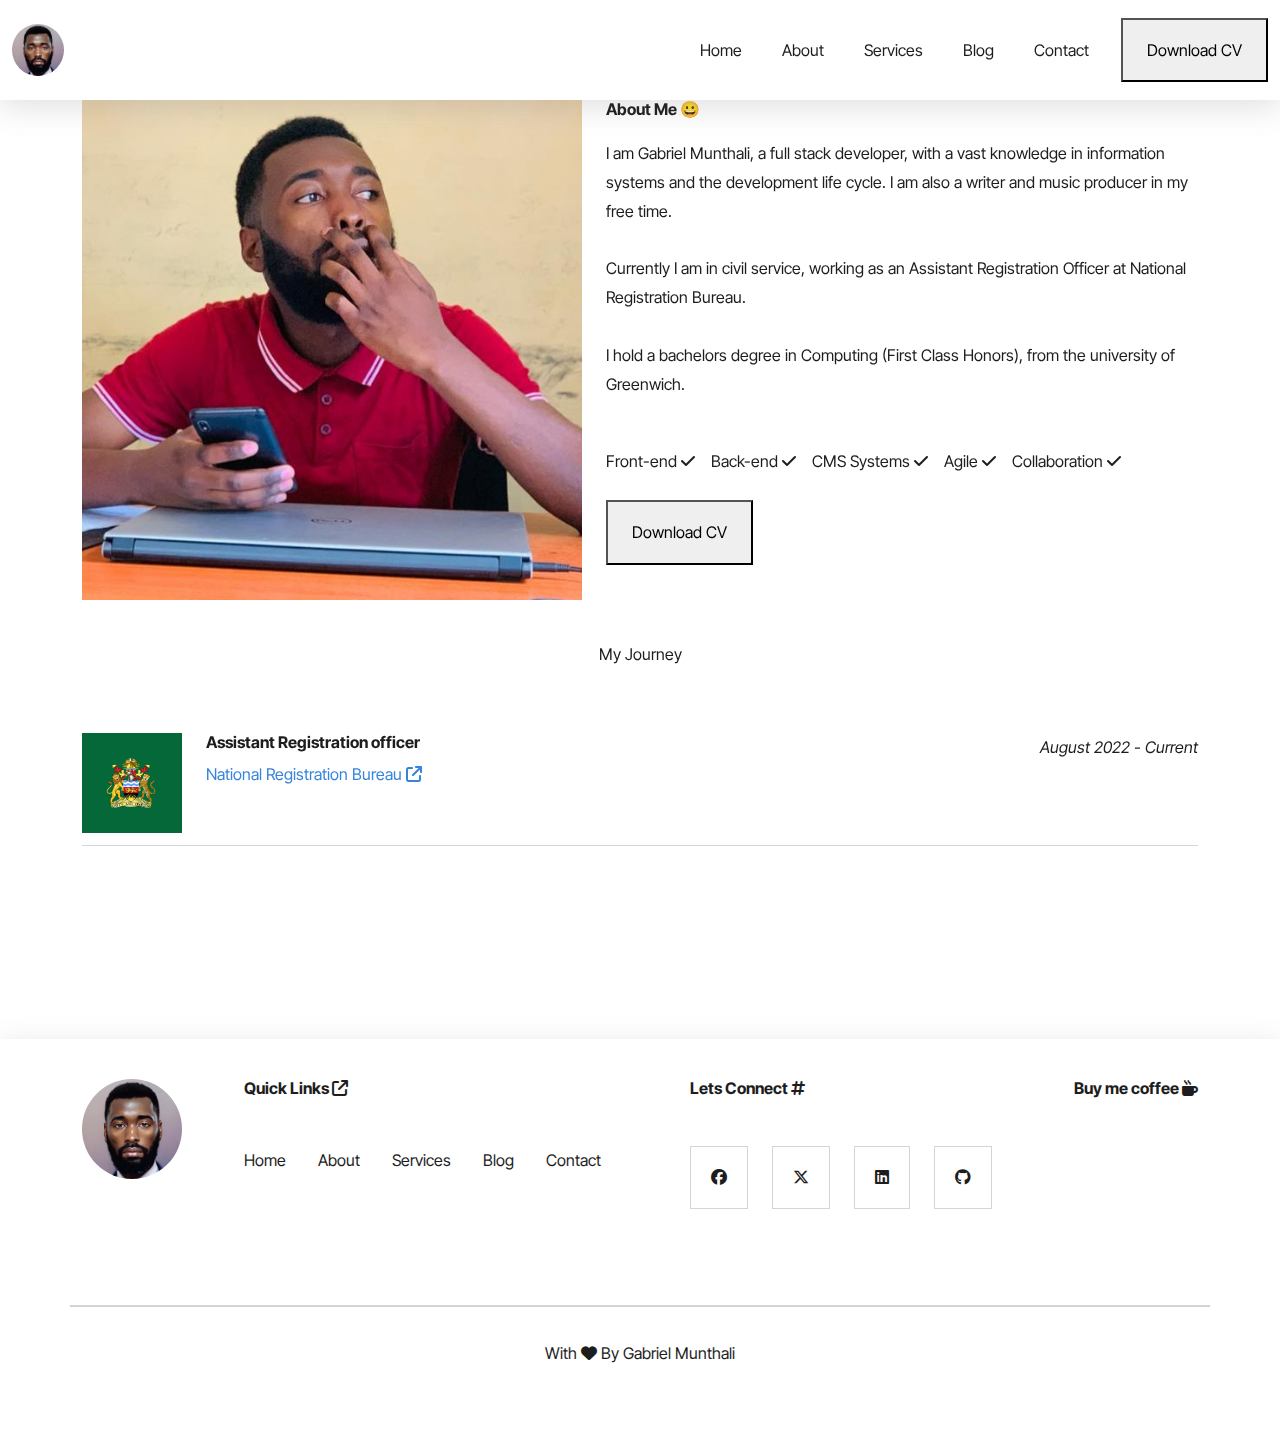
==== about.html @ d893cf23 "Init" ====
<!DOCTYPE html>
<html lang="en">

<head>
    <meta charset="UTF-8">
    <meta name="viewport" content="width=device-width, initial-scale=1.0">
    <title>About Me | Gabriel Munthali</title>


    
    <link rel="stylesheet" href="Assets/Css/owl.carousel.min.css">
    <link rel="stylesheet" href="Assets/Css/owl.theme.default.min.css">
    <link rel="stylesheet" href=" Assets/Bootstrap/css/bootstrap.min.css">
    <link rel="stylesheet" href=" Assets/Fontawesome/css/all.min.css">
    <link rel="stylesheet" href=" Assets/Css/style.css">
    <link href="https://unpkg.com/aos@2.3.1/dist/aos.css" rel="stylesheet">


    <script src="https://unpkg.com/aos@2.3.1/dist/aos.js" defer></script>
    <script src="Assets/Js/jquery.min.js" defer></script>
    <script src="Assets/Js/owl.carousel.min.js" defer></script>
    <script src="Assets/Bootstrap/js/bootstrap.bundle.min.js" defer></script>
    <script src="Assets/Js/script.js" defer></script>
    
</head>

<body>
    <div class="container-fluid">
        <div class="row">
            <nav class="navbar navbar-expand-lg sticky-top">
                <div class="container-fluid">
                    <a class="navbar-brand" href="#"><img class="img-fluid" src="Assets/Img/me.jpg" alt="" srcset=""></a>
                    <div class="d-lg-none d-flex align-items-center gap-3">
                        <button class="navbar-toggler" type="button" data-bs-toggle="offcanvas"
                            data-bs-target="#offcanvasExample" aria-controls="offcanvasExample">
                            <span class="fa-solid fa-ellipsis-vertical"></span>
                        </button>
                    </div>
                    <div class="collapse navbar-collapse" id="navbarSupportedContent">
                        <ul class="navbar-nav ms-auto mb-2 mb-lg-0">
                            <li class="nav-item">
                                <a class="nav-link" href="#">Home</a>
                            </li>
                            <li class="nav-item">
                                <a class="nav-link" href="#">About</a>
                            </li>
                            <li class="nav-item">
                                <a class="nav-link" href="#">Services</a>
                            </li>
                            <li class="nav-item">
                                <a class="nav-link" href="#">Blog</a>
                            </li>
                            <li class="nav-item">
                                <a class="nav-link" href="#">Contact</a>
                            </li>
                        </ul>
                        <a href=""><button class="ghost-btn px-4 py-3">Download CV</button></a>
                    </div>
                </div>
            </nav>
            <div class="offcanvas canvas-custom offcanvas-end" tabindex="-1" id="offcanvasExample"
                aria-labelledby="offcanvasExampleLabel">
                <div class="offcanvas-header">
                    <button type="button" class="btn-close btn-close-white" data-bs-dismiss="offcanvas"
                        aria-label="Close"></button>
                </div>
                <div class="offcanvas-body">
                    <ul class="canvas-list mb-5">
                        <li><a href="">Home</a></li>
                        <li><a href="">Plants</a></li>
                        <li><a href="">Vases</a></li>
                        <li><a href="">Tools</a></li>
                        <li><a href="">About</a></li>
                        <li><a href="">Contact</a></li>
                    </ul>
                    <ul class="canvas-socials">
                        <li><a href=""><span class="fa-brands fa-light fa-facebook"></span></a></li>
                        <li><a href=""><span class="fa-brands fa-light fa-x"></span></a></li>
                        <li><a href=""><span class="fa-brands fa-light fa-instagram"></span></a></li>
                        <li><a href=""><span class="fa-brands fa-light fa-whatsapp"></span></a></li>
                        <li><a href=""><span class="fa-brands fa-light fa-tiktok"></span></a></li>
                    </ul>
                </div>
            </div>
            <div class="modal fade" id="searchModal" tabindex="-1" aria-labelledby="searchModalLabel"
                aria-hidden="true">
                <div class="modal-dialog">
                    <div class="modal-content modal-pop">
                        <div class="modal-header">
                            <h5 class="modal-title" id="searchModalLabel">Enter Keywords</h5>
                            <button type="button" class="btn-close" data-bs-dismiss="modal" aria-label="Close"></button>
                        </div>
                        <div class="modal-body">
                            <form class="d-flex" role="search">
                                <input class="nav-search form-control me-2" type="search" placeholder="Search ..."
                                    aria-label="Search">
                                <span class="search-icon mr-2">
                                    <i class="fa fa-light fa-search"></i>
                                </span>
                            </form>
                        </div>
                    </div>
                </div>
            </div>
        </div>
    </div>
    <div class="container">
        <div class="row">
            <div class="col-md-12" data-aos="fade-up">
                <div class="about-header d-flex gap-4 flex-column flex-md-row">
                    <img class="img-fluid" src="Assets/Img/me1.jpg" alt="" srcset="">
                    <div class="">
                        <h4 class="">About Me &#128512;</h4>
                        <p>
                            I am Gabriel Munthali, a full stack developer, with a vast knowledge in information systems and the development life cycle.
                            I am also a writer and music producer in my free time. <br>
                            <br>
                            Currently I am in civil service, working as 
                            an Assistant Registration Officer at National Registration Bureau.
                            <br>
                            <br>
                            I hold a bachelors degree in Computing (First Class Honors), from the university of
                            Greenwich. <br>
                            <br>
                        </p>
                        <div class="service-qualities d-flex gap-3 mb-4">
                            <span>Front-end <i class="fa fa-solid fa-check"></i></span>
                            <span>Back-end <i class="fa fa-solid fa-check"></i></span>
                            <span>CMS Systems <i class="fa fa-solid fa-check"></i></span>
                            <span>Agile <i class="fa fa-solid fa-check"></i></span>
                            <span>Collaboration <i class="fa fa-solid fa-check"></i></span>
                        </div>
                        <button class="cta-btn px-4 py-3">Download CV</button>
                    </div>
                </div>
            </div>
            <div class="section-header text-center mb-5" data-aos="fade-up">
                <span class="">My Journey</span>
                <h6 class="mt-3"></h6>
            </div>
            <div class="col-md-12" data-aos="fade-up">
                <div class="about-stage d-flex gap-4">
                    <img src="Assets/Img/mwgvt.png" alt="">
                    <div class="stage-caption d-flex justify-content-between flex-grow-1">
                        <div>
                            <h4>Assistant Registration officer</h4>
                            <a href="">
                                <p>National Registration Bureau <i class="fa fa-solid fa-arrow-up-right-from-square"></i></p>
                            </a>
                        </div>
                        <span>August 2022 - Current</span>
                    </div>
                </div>
                <div class="about-stage d-flex gap-4" data-aos="fade-up">
                    <img src="Assets/Img/greenwhich_og_2.png" alt="">
                    <div class="stage-caption d-flex justify-content-between flex-grow-1">
                        <div>
                            <h4>BSc (Hons) Computing - First Class</h4>
                            <a href=""><p>University of Greenwich <i class="fa fa-solid fa-arrow-up-right-from-square"></i></p></a>
                        </div>
                        <span>July 2022</span>
                    </div>
                </div>
            </div>
        </div>
    </div>
    <footer class="foot">
        <div class="container">
            <div class="row ">
                <div class="col-md-12 d-flex justify-content-between flex-column flex-md-row gap-4 mb-5">
                    <div class="my-brand mb-5">
                        <img class="img-fluid" src="Assets/Img/me.jpg" alt="">
                    </div>
                    <div class="quick-links mb-5">
                        <h4 class="mb-5">Quick Links <span class="fa fa-solid fa-arrow-up-right-from-square"></span>
                        </h4>
                        <ul class="">
                            <li><a href="">Home</a></li>
                            <li><a href="">About</a></li>
                            <li><a href="">Services</a></li>
                            <li><a href="">Blog</a></li>
                            <li><a href="">Contact</a></li>
                        </ul>
                    </div>

                    <div class="connect mb-5">
                        <h4 class="mb-5">Lets Connect <span class="fa fa-solid fa-hashtag"></span></h4>
                        <ul>
                            <li><a href=""><span class="fa fa-brands fa-facebook"></span></a></li>
                            <li><a href=""><span class="fa fa-brands fa-x-twitter"></span></a></li>
                            <li><a href=""><span class="fa fa-brands fa-linkedin"></span></a></li>
                            <li><a href=""><span class="fa fa-brands fa-github"></span></a></li>
                        </ul>
                    </div>
                    <div class="coffee mb-5">
                        <h4>Buy me coffee <span class="fa fa-solid fa-mug-hot"></span></h4>
                    </div>
                </div>
            </div>
            <div class="row">
                <div class="col-md-12 copyright">
                    <p>With <span class="fa fa-solid fa-heart"></span> By Gabriel Munthali </p>
                </div>
            </div>
        </div>
    </footer>


        
    <script src="https://unpkg.com/aos@2.3.1/dist/aos.js"></script>
    <script>
        AOS.init();
    </script>
</body>

</html>
---- Assets/Css/style.css ----
@import url('https://fonts.googleapis.com/css2?family=Inter+Tight:ital,wght@0,100..900;1,100..900&display=swap');

/* root.css */
:root {
    /* Colors */
    --color-primary: #031930;
    --color-secondary: #223A59;
    --color-tertially: #3684DB;
    --color-danger: #A80035;
    --color-warning: #FFC107;
    --color-success: #24EE00;
    --color-off-white: #FAF9F6;
    --color-off-black: #1D1D1D;
    --grey-color: #D2D5D5;
    /* Typography */
    --font-size-base: 16px;
    --font-size-small: 0.875rem;
    --font-size-large: 1.25rem;
    --font-size-xl: 2rem;
    --font-weight-normal: 400;
    --font-weight-bold: 700;

    /* Spacing */
    --space-xs: 4px;
    --space-sm: 8px;
    --space-md: 16px;
    --space-lg: 24px;
    --space-xl: 32px;
    --space-xxl: 40px;

    /* Border Radius */
    --border-radius-sm: 4px;
    --border-radius-md: 8px;
    --border-radius-lg: 12px;

    /* Box Shadow  */
    --box-shadow: #64646F33 0px 7px 29px 0px;

}

body {
    font-family: "Inter Tight", serif;
    font-size: var(--font-size-base);
    font-weight: var(--font-weight-normal);
    line-height: 1.8;
    color: var(--color-off-black);
}

h1,
h2,
h3,
h4,
h5,
h6 {
    font-weight: var(--font-weight-bold);
}

/* links.css */
a {
    color: var(--color-primary);
    text-decoration: none;
    font-weight: var(--font-weight-normal);
    transition: color 0.3s;
}

a:hover {
    color: var(--color-tertially);
}

a:active {
    color: var(--color-tertially);
}


/* buttons.css */
.button {
    text-transform: capitalize;
    padding: var(--space-md) var(--space-xl);
    font-size: var(--font-size-base);
    border-radius: var(--border-radius-md);
    cursor: pointer;
    transition: background-color 0.3s;
    border: none;
    color: var(--color-off-white);
}

.button-primary {
    background-color: var(--color-primary);
}

.button-secondary {
    background-color: var(--color-secondary);
}

.button-text {
    background-color: transparent;
    color: var(--color-secondary) !important;
    border: solid 2px var(--color-secondary);
}

.button:hover {
    opacity: 0.9;
}

/* inputs.css */
.input {
    padding: var(--space-sm) var(--space-md);
    font-size: var(--font-size-base);
    border-radius: var(--border-radius-sm);
    border: 2px solid var(--color-secondary);
    width: 100%;
}

.input:focus {
    border-color: var(--color-primary);
    outline: none;
}

.section-header {
    margin-bottom: var(--space-xl);
}

.section-header h6 {
    margin-bottom: var(--space-md);
}

.navbar {
    min-height: 100px;
    box-shadow: var(--box-shadow);
}

.navbar-brand img {
    width: 52px;
    height: 52px;
    border-radius: 100%;
}

.nav-link {
    color: var(--color-off-black);
    margin-right: var(--space-lg);
}

.nav-link:hover,
.nav-link:focus {
    color: var(--color-tertially);
    text-decoration: underline;
    text-underline-offset: var(--space-xs);
    transition-duration: 0.3ms;
}

.nav-item .active {
    color: var(--color-primary);
    text-decoration: underline;
    text-underline-offset: var(--space-xs);
}

.navbar-toggler {
    border: none;
    font-size: var(--font-size-large);
}

@media (max-width: 768px) {
    .home-nav {
        color: var(--off-white);
        border-bottom: solid 1px var(--grey-color);
    }

    .navbar-toggler {
        color: var(--color-off-black);
    }

    .home-toggler {
        color: var(--color-off-white);
    }
}

.btn-close {
    color: var(--color-off-black) !important;
}

.offimg {
    height: 40px;
    width: 40px;
    object-fit: cover;
    border-radius: 50%;
    margin-bottom: 40px;
}

.canvas-list {
    list-style: none;
    margin: 0;
    padding: 0;
}

.canvas-list li {
    margin-bottom: 12px;
    font-size: var(--main-font);
}

.canvas-list .fa {
    margin-right: 8px;
}

.canvas-list li a {
    color: var(--off-black);
}

.canvas-list li a:hover,
.canvas-list li a:focus {
    color: var(--primary-color);
    transition-duration: 0.3ms;
    text-decoration: none;
}

.offcanvas-body h4 {
    font-size: var(--main-font);
    margin-bottom: 20px;
}

.canvas-socials {
    list-style: none;
    margin: 0;
    padding: 0;
}

.canvas-socials li {
    display: inline-block;
    margin-right: 12px;
}

.canvas-socials img {
    width: 40px;
    height: 40px;
}

.hero-section {
    position: relative;
}

.background {
    position: absolute;
    top: 0;
    left: 0;
    width: 100%;
    height: 100%;
    overflow: hidden;
    z-index: -1;
}

.video-background {
    width: 100%;
    height: 100%;
    object-fit: cover;
}

.img-background {
    width: 100%;
    height: 100%;
    object-fit: cover;
    display: none;
}

.overlay {
    position: absolute;
    top: 0;
    left: 0;
    width: 100%;
    height: 100%;
}

@media (max-width: 768px) {
    .hero-section {
        color: var(--off-white);
        padding: 0px 12px;
    }

    .img-background {
        display: block;
    }

    .overlay {
        background: rgba(24, 20, 20, 0.5);
    }
}

.hero-text {
    margin-bottom: var(--space-xl);
}

.hero-text span {
    font-size: var(--font-size-large);
}

.hero-text h4 {
    font-size: 52px;
    font-weight: 900;
    background: #031930;
    background: -webkit-linear-gradient(to right, #031930, #3684db);
    background: linear-gradient(to right, #031930, #3684db);
    -webkit-background-clip: text;
    background-clip: text;
    color: transparent;
    margin-top: var(--space-xl);
    margin-bottom: var(--space-xl);
}

.hero-text p {
    font-size: var(--font-size-large);
    margin-bottom: var(--space-xl);
}

.hero-text mark {
    border-radius: var(--border-radius-md);
    padding: var(--space-xs) var(--space-sm);
    font-weight: var(--font-weight-bold);
    background-color: var(--color-tertially);
    color: var(--color-off-white);
}

.hero-text a {
    margin-bottom: var(--space-xl);
}

.hero-social {
    margin-top: var(--space-xl);
    font-size: var(--font-size-xl);
}

.bi-github {
    color: #24292E;
}

.bi-linkedin {
    color: #0A63BC;
}

@media (max-width: 768px) {
    .hero-section {
        height: 640px;

    }

    .hero-text {
        color: var(--color-off-white);
        font-size: var(--font-size-base);
        padding-top: 50px;
    }

    .hero-text span {
        font-size: var(--font-size-base);
        margin-bottom: var(--space-xxl);
    }

    .hero-text h4 {
        font-size: var(--font-size-xl);
        color: var(--color-off-white);
        margin-bottom: var(--space-xxl);
    }

    .hero-text p {
        font-size: var(--font-size-base);
        margin-bottom: var(--space-xxl);
    }
    .hero-text a {
        margin-bottom: var(--space-xxl);
    }
    .hero-social {
        font-size: var(--font-size-large);
    }

    .bi-github {
        color: var(--color-off-white);
    }

    .bi-linkedin {
        color: var(--color-off-white);
    }
}

.hero-image img {
    width: 100%;
    height: auto;
    object-fit: cover;
}

.toolkit-slider {
    background-color: #0a63bc11;
}

.brand-slide {}

.brand-slide img {
    width: 50px !important;
    height: 50px !important;
    object-fit: cover;
    filter: brightness(80%);
}

.services-section .service {
    padding: 100px;
    color: var(--off-black);
    box-shadow: var(--box-shadow);
    border-radius: var(--border-radius-md);
}

.service h4 {
    text-transform: capitalize;
    font-weight: var(--main-font);
    font-size: var(--heading-font);
}

.service a {
    color: var(--color-tertially);
    font-weight: var(--main-weight) !important;
    font-size: var(--main-font);
}

.service h5 {
    display: none;
}

.portfolio-section {
    background-color: #0a63bc11;
}

.portfolio-tab {
    box-shadow: var(--box-shadow);
    background-color: var(--off-white);
    padding-bottom: 20px;
    margin-bottom: 20px;
    border-radius: var(--border-radius-md);
}

.portfolio-thumb {
    position: relative;
}

.portfolio-tab h4 {
    font-size: var(--heading-font);
    padding: 0 16px;
    margin-bottom: 20px;
}

.portfolio-tab p {
    padding: 0 16px;
}

.view-project a {
    font-size: var(--main-font);
    color: var(--off-white);
}

.view-project a:hover,
.view-project a:focus {
    color: var(--color-tertially);
    transition-duration: 0.3ms;
    text-decoration: none;
}

.portfolio-thumb img {
    filter: blur(1px);
    filter: brightness(70%);
    width: 100%;
    height: auto;
}

.portfolio-caption {
    position: absolute;
    top: 50%;
    left: 50%;
    transform: translate(-50%, -50%);
}

.blog-post {
    position: relative;
    margin-bottom: 48px;
}

.blog-post img {
    height: 400px;
    width: 100%;
    object-fit: cover;
    border-radius: var(--border-radius);
    filter: brightness(70%);
    margin-bottom: 20px;
}

.blog-meta {
    position: absolute;
    bottom: 0;
    padding: 24px;

}

.blog-post h4 a {
    color: var(--off-white);
    font-size: var(--heading-font);
    text-transform: capitalize;
    margin-bottom: 20px;
}

.blog-post h4 a:hover,
.blog-post h4 a:focus {
    color: var(--color-tertially);
    transition-duration: 0.3ms;
    text-decoration: none;
}

.more-meta {
    color: var(--off-white);
    font-size: var(--main-font);
    font-weight: var(--main-weight);
    margin-bottom: 28px;

}

.view-more a {
    font-size: var(--font-size-base);
    color: var(--color-tertially);
}

.view-more a:hover,
.view-more a:focus {
    color: var(--color-tertially);
    text-decoration: underline;
    text-underline-offset: var(--space-xs);
    transition-duration: 0.3ms;
    text-decoration: none;
}

.about-header {
    margin-bottom: 40px;
}

.about-header img {
    width: 500px;
    height: 500px;
    object-fit: cover
}

.about-stage {
    margin-bottom: 40px;
    padding-bottom: 12px;
    border-bottom: 1px solid var(--grey-color);
}

.about-stage img {
    width: 100px;
    height: 100px;
    object-fit: cover;
}

@media (max-width: 768px) {
    .about-stage img {
        width: 80px;
        height: 80px;
        object-fit: cover;
    }

    .stage-caption h4 {
        font-size: var(--main-font)
    }
}

.about-header h4 {
    font-size: var(--heading-font);
    margin-bottom: 20px;
}

.about-header h5 {
    font-size: var(--main-font);
}

.about-header p {
    margin-bottom: 20px;
}

.stage-caption {
    margin-bottom: 20px;
}

.stage-caption h4 {
    font-size: var(--heading-font)
}

@media (max-width: 768px) {
    .stage-caption h4 {
        font-size: var(--main-font)
    }
}

.stage-caption a {
    color: var(--color-tertially);
    font-size: var(--main-font);
}

.stage-caption span {
    font-style: italic;
}

.service-card {
    margin-bottom: 40px;
}

.service-card-img img {
    object-fit: cover;
    width: 100px
}

.service-details h4 {
    font-size: var(--heading-font);
}

.service-qualities span {
    font-size: var(--small-font)
}

.contact-address {
    margin-bottom: 40px;
    text-align: right;
}

@media (max-width: 768px) {
    .contact-address {
        text-align: start;
    }
}

.contact-address h4 {
    font-size: var(--heading-font);
    margin-bottom: 40px;
    text-transform: capitalize;
}

ul.contact-address {
    padding: 0;
    margin: 0;
}

.contact-address li {
    list-style: none;
    margin-bottom: 16px;
}

.contact-address .fa {
    margin-right: 12px;
}

.email-form h4 {
    font-size: var(--heading-font);
    margin-bottom: 40px;
    text-transform: capitalize;
}

.contact-label {
    margin-bottom: 16px;
}

.contact-form {
    color: var(--off-black);
    height: 48px;
    border-radius: var(--border-radius);
    border: 1px solid var(--grey-color);
    padding: 12px 12px 12px 12px;
    background-color: var(--off-white);
    box-shadow: var(--box-shadow);
    margin-bottom: 24px;
}

.contact-form:focus {
    border-color: var(--grey-color);
    box-shadow: var(--box-shadow);
    outline: none;
}

input.contact-form {
    font-size: var(--main-font);
    font-weight: 300;
}

textarea.contact-text {
    color: var(--off-black);
    height: 200px;
    border-radius: var(--border-radius);
    border: 1px solid var(--grey-color);
    padding: 12px 12px 12px 12px;
    background-color: var(--off-white);
    box-shadow: var(--box-shadow);
    margin-bottom: 24px;
}

textarea.contact-text:focus {
    border-color: var(--grey-color);
    box-shadow: var(--box-shadow);
    outline: none;
}

.contact-btn {
    color: var(--off-white);
    display: block;
    width: 100%;
    text-align: center;
    background-color: var(--brand-color);
    border: none;
    margin-bottom: 40px;
    border-radius: var(--border-radius);
}

.blogpost img {
    width: 100%;
    height: 600px;
    object-fit: cover;
    margin-bottom: 40px;
}

.blogpost-meta {
    margin-bottom: 20px;
}

.blogpost-meta span {
    font-size: var(--main-font)
}

.blogpost-meta .fa {
    margin-right: 12px;
}

.share-list {
    list-style: none;
    margin: 0;
    padding: 0;
}

.share-list img {
    width: 30px;
    height: 30px;
}

.blogpost h4 {
    margin-bottom: 20px;
}

.blogpost h4 a {
    color: var(--off-black);
    text-transform: capitalize;
    font-size: var(--heading-font);
    font-weight: 700;
}

.blogpost h4 a:hover,
.blogpost h4 a:focus {
    color: var(--color-tertially);
    transition-duration: 0.3ms;
    text-decoration: none;
}

.blogpost p {
    font-size: var(--main-font);
    margin-bottom: 40px;
    border-bottom: 2px solid var(--grey-color);
    padding-bottom: 40px;
}

.blogpost p a {
    color: var(--color-tertially);
    text-decoration: underline;
    font-style: italic;
}

.comments {
    margin-top: 40px;
    margin-bottom: 40px;
}

.comments h4 {
    margin-bottom: 12px;
    font-size: var(--main-font);
}

.comment {
    margin-bottom: 40px;
    border-bottom: var(--grey-color) solid 1px;
    padding-bottom: 8px;
}

.comment img {
    width: 56px;
    height: 56px;
    object-fit: cover;
}

.email-form h4 {
    font-size: var(--heading-font);
    margin-bottom: 40px;
    text-transform: capitalize;
}

.contact-label {
    margin-bottom: 16px;
}

.comment-form h4 {
    font-size: var(--main-font);
    margin-bottom: 40px;
}

.comm-form {
    color: var(--off-black);
    height: 48px;
    border-radius: var(--border-radius);
    border: 1px solid var(--grey-color);
    padding: 12px 12px 12px 12px;
    background-color: var(--off-white);
    box-shadow: var(--box-shadow);
    margin-bottom: 24px;
}

.comm-form:focus {
    border-color: var(--grey-color);
    box-shadow: var(--box-shadow);
    outline: none;
}

input.comm-form {
    font-size: var(--main-font);
    font-weight: 300;
}

textarea.comm-text {
    color: var(--off-black);
    height: 200px;
    border-radius: var(--border-radius);
    border: 1px solid var(--grey-color);
    padding: 12px 12px 12px 12px;
    background-color: var(--off-white);
    box-shadow: var(--box-shadow);
    margin-bottom: 24px;
}

.comm-btn {
    width: 100%;
}

.simiral-post {
    position: relative;
    margin-bottom: 40px;
}

.simiral-h {
    font-size: var(--main-font);
    text-transform: capitalize;
    font-weight: 700;
    margin-bottom: 20px;
}

.simiral-imgHome {
    object-fit: cover;
    height: 250px;
    width: 100%;
    filter: brightness(70%);
}

.simiral-caption {
    position: absolute;
    bottom: 0px;
    left: 0;
    right: 0;
    color: var(--off-white);
    padding: 20px;
}

.simiral-title a {
    font-size: var(--main-font);
    color: var(--off-white);
    text-transform: capitalize;
    text-decoration: none;
}

.simiral-meta .fa {
    font-size: var(--main-font);
    margin-right: 8px;
}

.simiral-title a:hover,
.simiral-title a:focus {
    color: var(--color-tertially);
    transition-duration: 0.3ms;
    text-decoration: none;
}

.simiral-meta {
    list-style: none;
    padding: 0;
    margin: 0;
}

.simiral-meta li {
    margin-right: 30px;
    display: inline-block;
}

.simiral-meta li a {
    color: var(--off-white);
    text-decoration: none;
}

.simiral-meta li a:hover,
.simiral-meta li a:focus {
    text-decoration: underline;
}

.email {
    box-shadow: var(--box-shadow);
    padding: 20px;
}

.email img {
    width: 40px;
    height: 40px;
    object-fit: cover;
    border-radius: 50%;
    margin-bottom: 40px;

}

.email h4 {
    padding-top: 40px;
    border-top: 1px solid var(--grey-color);
    font-size: var(--heading-font)
}

.email h5 {
    font-size: var(--main-font)
}

footer {
    background-color: ;
    color: var(--off-black);
    padding: 40px 0px;
    display: flex;
    align-items: center;
    justify-content: center;
    box-shadow: var(--box-shadow);
}

.my-brand img {
    width: 100px;
    height: 100px;
    object-fit: cover;
    border-radius: 100%;
}

.quick-links h4 {
    color: var(--off-black);
    font-size: var(--main-font);
    margin-bottom: 20px;
}

.connect h4 {
    color: var(--off-black);
    font-size: var(--main-font);
    margin-bottom: 20px;
}

.copyright {
    border-top: var(--grey-color) solid 2px;
    padding: 32px 0px;
    text-align: center;
    color: var(--off-black);
}

.copyright .fa {
    color: var(--danger);
}

.quick-links ul {
    padding: 0;
    margin: 0;
}

.quick-links li {
    list-style: none;
    display: inline-block;
    margin-right: 28px;
}

.quick-links li a {
    color: var(--off-black);
}

.quick-links li a:hover,
.quick-links li a:focus {
    color: var(--color-tertially);
    transition-duration: 0.3ms;
    text-decoration: none;
}

.connect ul {
    padding: 0;
    margin: 0;
}

.connect li {
    list-style: none;
    display: inline-block;
    margin-right: 20px;
    border: 1px solid var(--grey-color);
    padding: 16px 20px;
    font-size: var(--heading-font);
}

.connect li a {
    color: var(--off-black);
}

.connect li a:hover,
.connect li a:focus {
    color: var(--color-tertially);
    transition-duration: 0.3ms;
    text-decoration: none;
}

.coffee h4 {
    color: var(--off-black);
    font-size: var(--main-font);
    margin-bottom: 20px;
}
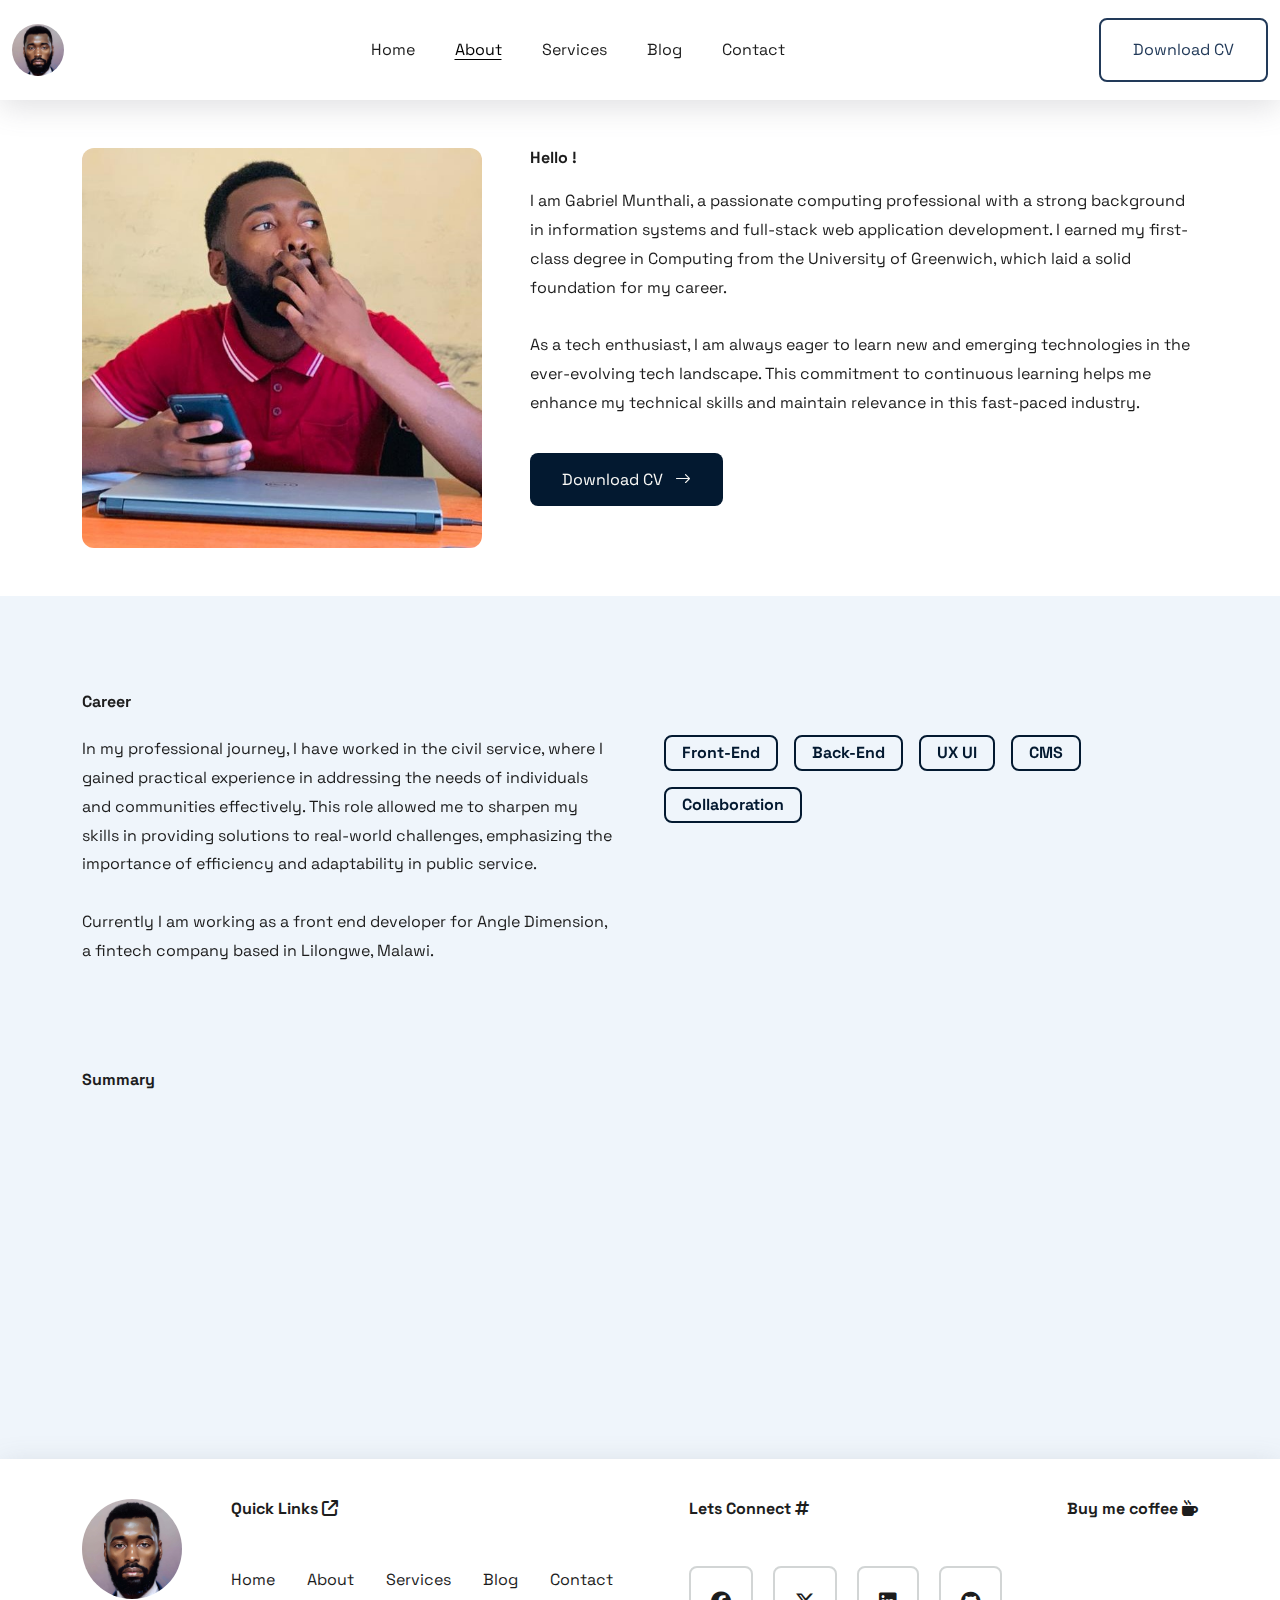
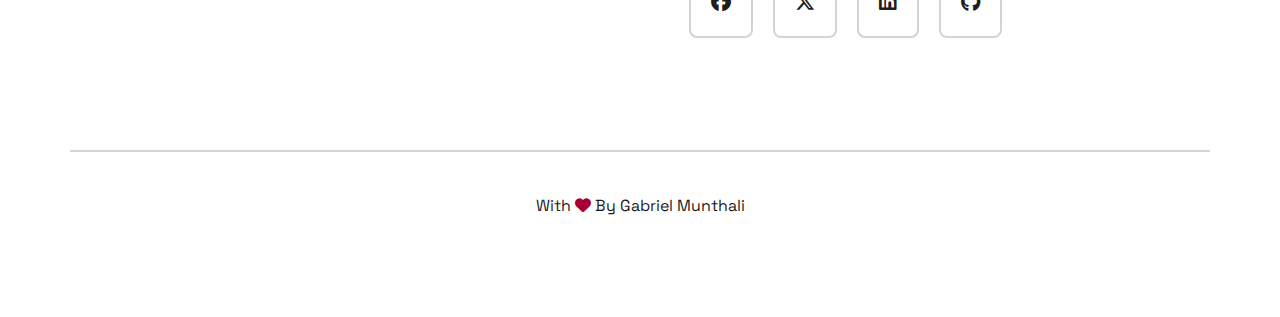
==== commit bb7bcbda: "Complete overhaul" ====
--- a/about.html
+++ b/about.html
@@ -14,6 +14,13 @@
     <link rel="stylesheet" href=" Assets/Fontawesome/css/all.min.css">
     <link rel="stylesheet" href=" Assets/Css/style.css">
     <link href="https://unpkg.com/aos@2.3.1/dist/aos.css" rel="stylesheet">
+    <link rel="stylesheet" href="https://cdn.jsdelivr.net/npm/bootstrap-icons@1.11.3/font/bootstrap-icons.min.css">
+
+    <link rel="apple-touch-icon" sizes="180x180" href="Assets/Icons/apple-touch-icon.png">
+    <link rel="icon" type="image/png" sizes="32x32" href="Assets/Icons/favicon-32x32.png">
+    <link rel="icon" type="image/png" sizes="16x16" href="Assets/Icons/favicon-16x16.png">
+    <link rel="manifest" href="Assets/Icons/site.webmanifest">
+
 
 
     <script src="https://unpkg.com/aos@2.3.1/dist/aos.js" defer></script>
@@ -33,28 +40,28 @@
                     <div class="d-lg-none d-flex align-items-center gap-3">
                         <button class="navbar-toggler" type="button" data-bs-toggle="offcanvas"
                             data-bs-target="#offcanvasExample" aria-controls="offcanvasExample">
-                            <span class="fa-solid fa-ellipsis-vertical"></span>
+                            <span class="fa-solid fa-bars"></span>
                         </button>
                     </div>
                     <div class="collapse navbar-collapse" id="navbarSupportedContent">
-                        <ul class="navbar-nav ms-auto mb-2 mb-lg-0">
-                            <li class="nav-item">
-                                <a class="nav-link" href="#">Home</a>
-                            </li>
-                            <li class="nav-item">
-                                <a class="nav-link" href="#">About</a>
-                            </li>
-                            <li class="nav-item">
-                                <a class="nav-link" href="#">Services</a>
-                            </li>
-                            <li class="nav-item">
-                                <a class="nav-link" href="#">Blog</a>
-                            </li>
-                            <li class="nav-item">
-                                <a class="nav-link" href="#">Contact</a>
+                        <ul class="navbar-nav mx-auto mb-2 mb-lg-0">
+                            <li class="nav-item">
+                                <a class="nav-link" href="index.html">Home</a>
+                            </li>
+                            <li class="nav-item">
+                                <a class="nav-link active" href="about.html">About</a>
+                            </li>
+                            <li class="nav-item">
+                                <a class="nav-link" href="services.html">Services</a>
+                            </li>
+                            <li class="nav-item">
+                                <a class="nav-link" href="blog.html">Blog</a>
+                            </li>
+                            <li class="nav-item">
+                                <a class="nav-link" href="contact.html">Contact</a>
                             </li>
                         </ul>
-                        <a href=""><button class="ghost-btn px-4 py-3">Download CV</button></a>
+                        <a href="contact.html" class="button button-text">Download CV</a>
                     </div>
                 </div>
             </nav>
@@ -104,66 +111,91 @@
             </div>
         </div>
     </div>
-    <div class="container">
-        <div class="row">
-            <div class="col-md-12" data-aos="fade-up">
-                <div class="about-header d-flex gap-4 flex-column flex-md-row">
-                    <img class="img-fluid" src="Assets/Img/me1.jpg" alt="" srcset="">
-                    <div class="">
-                        <h4 class="">About Me &#128512;</h4>
-                        <p>
-                            I am Gabriel Munthali, a full stack developer, with a vast knowledge in information systems and the development life cycle.
-                            I am also a writer and music producer in my free time. <br>
-                            <br>
-                            Currently I am in civil service, working as 
-                            an Assistant Registration Officer at National Registration Bureau.
-                            <br>
-                            <br>
-                            I hold a bachelors degree in Computing (First Class Honors), from the university of
-                            Greenwich. <br>
-                            <br>
-                        </p>
-                        <div class="service-qualities d-flex gap-3 mb-4">
-                            <span>Front-end <i class="fa fa-solid fa-check"></i></span>
-                            <span>Back-end <i class="fa fa-solid fa-check"></i></span>
-                            <span>CMS Systems <i class="fa fa-solid fa-check"></i></span>
-                            <span>Agile <i class="fa fa-solid fa-check"></i></span>
-                            <span>Collaboration <i class="fa fa-solid fa-check"></i></span>
-                        </div>
-                        <button class="cta-btn px-4 py-3">Download CV</button>
-                    </div>
-                </div>
-            </div>
-            <div class="section-header text-center mb-5" data-aos="fade-up">
-                <span class="">My Journey</span>
-                <h6 class="mt-3"></h6>
-            </div>
-            <div class="col-md-12" data-aos="fade-up">
-                <div class="about-stage d-flex gap-4">
-                    <img src="Assets/Img/mwgvt.png" alt="">
-                    <div class="stage-caption d-flex justify-content-between flex-grow-1">
-                        <div>
-                            <h4>Assistant Registration officer</h4>
-                            <a href="">
-                                <p>National Registration Bureau <i class="fa fa-solid fa-arrow-up-right-from-square"></i></p>
-                            </a>
-                        </div>
-                        <span>August 2022 - Current</span>
-                    </div>
-                </div>
-                <div class="about-stage d-flex gap-4" data-aos="fade-up">
-                    <img src="Assets/Img/greenwhich_og_2.png" alt="">
-                    <div class="stage-caption d-flex justify-content-between flex-grow-1">
-                        <div>
-                            <h4>BSc (Hons) Computing - First Class</h4>
-                            <a href=""><p>University of Greenwich <i class="fa fa-solid fa-arrow-up-right-from-square"></i></p></a>
-                        </div>
-                        <span>July 2022</span>
-                    </div>
-                </div>
-            </div>
-        </div>
-    </div>
+    <section class="py-5">
+        <div class="container">
+            <div class="row">
+                <div class="col-md-12" data-aos="fade-up">
+                    <div class="about-header d-flex gap-5 flex-column flex-md-row">
+                        <img class="img-fluid" src="Assets/Img/me1.jpg" alt="" srcset="">
+                        <div class="about-header-text">
+                            <h4>Hello !</h4>
+                            <p class="mb-5">
+                                I am Gabriel Munthali, a passionate computing professional with a strong background in information systems and
+                                full-stack web application development. I earned my first-class degree in Computing from the University of Greenwich,
+                                which laid a solid foundation for my career. <br>
+                                <br>
+                                As a tech enthusiast, I am always eager to learn new and emerging technologies in the ever-evolving tech landscape. This
+                                commitment to continuous learning helps me enhance my technical skills and maintain relevance in this fast-paced
+                                industry.
+                            </p>
+                            <a href="contact.html" class="button button-primary ">Download CV <i class="bi bi-arrow-right ms-2"></i></a>
+                        </div>
+                    </div>
+                </div>
+            </div>
+        </div>
+    </section>
+    <section class="py-5 about-half">
+        <div class="container">
+            <div class="row">
+                <div class="col-md-12 py-5" data-aos="fade-up">
+                    <div class="row gx-5">
+                        <h6>Career</h6>
+                        <div class="col-md-6 career">
+                            <p>
+                                In my professional journey, I have worked in the civil service, where I gained practical experience in
+                                addressing the
+                                needs of individuals and communities effectively. This role allowed me to sharpen my skills in providing
+                                solutions to
+                                real-world challenges, emphasizing the importance of efficiency and adaptability in public service. <br>
+                                <br>
+                                Currently I am working as a front end developer for Angle Dimension, a fintech company based in Lilongwe,
+                                Malawi.
+                            </p>
+                        </div>
+                        <div class="col-md-6">
+                            <div class="career-badge d-flex flex-wrap gap-3">
+                                <span class="badge">Front-end</span>
+                                <span class="badge">Back-end</span>
+                                <span class="badge">UX UI</span>
+                                <span class="badge">CMS</span>
+                                <span class="badge">Collaboration</span>
+                            </div>
+                        </div>
+                    </div>
+                </div>
+                
+                <h6>Summary</h6>
+                <div class="col-md-6" data-aos="fade-up">
+                    <div class="about-stage d-flex gap-4">
+                        <img src="Assets/Img/mwgvt.png" alt="">
+                        <div class="stage-caption d-flex justify-content-between flex-grow-1">
+                            <div>
+                                <h4>Assistant Registration officer</h4>
+                                <a href="">
+                                    <p>National Registration Bureau <i class="fa fa-solid fa-arrow-up-right-from-square"></i>
+                                    </p>
+                                </a>
+                            </div>
+                            <span>October 2024</span>
+                        </div>
+                    </div>
+                    <div class="about-stage d-flex gap-4" data-aos="fade-up">
+                        <img src="Assets/Img/greenwhich_og_2.png" alt="">
+                        <div class="stage-caption d-flex justify-content-between flex-grow-1">
+                            <div>
+                                <h4>BSc (Hons) Computing - First Class</h4>
+                                <a href="">
+                                    <p>University of Greenwich <i class="fa fa-solid fa-arrow-up-right-from-square"></i></p>
+                                </a>
+                            </div>
+                            <span>July 2022</span>
+                        </div>
+                    </div>
+                </div>
+            </div>
+        </div>
+    </section>
     <footer class="foot">
         <div class="container">
             <div class="row ">
--- a/Assets/Css/style.css
+++ b/Assets/Css/style.css
@@ -1,4 +1,4 @@
-@import url('https://fonts.googleapis.com/css2?family=Inter+Tight:ital,wght@0,100..900;1,100..900&display=swap');
+@import url('https://fonts.googleapis.com/css2?family=Inter+Tight:ital,wght@0,100..900;1,100..900&family=Space+Grotesk:wght@300..700&display=swap');
 
 /* root.css */
 :root {
@@ -39,7 +39,7 @@
 }
 
 body {
-    font-family: "Inter Tight", serif;
+    font-family: "Space Grotesk", serif;
     font-size: var(--font-size-base);
     font-weight: var(--font-weight-normal);
     line-height: 1.8;
@@ -118,6 +118,7 @@
 
 .section-header {
     margin-bottom: var(--space-xl);
+    text-transform: capitalize;
 }
 
 .section-header h6 {
@@ -310,9 +311,8 @@
 }
 
 .hero-text mark {
-    border-radius: var(--border-radius-md);
+    border-radius: var(--border-radius-sm);
     padding: var(--space-xs) var(--space-sm);
-    font-weight: var(--font-weight-bold);
     background-color: var(--color-tertially);
     color: var(--color-off-white);
 }
@@ -361,9 +361,11 @@
         font-size: var(--font-size-base);
         margin-bottom: var(--space-xxl);
     }
+
     .hero-text a {
         margin-bottom: var(--space-xxl);
     }
+
     .hero-social {
         font-size: var(--font-size-large);
     }
@@ -386,14 +388,11 @@
 .toolkit-slider {
     background-color: #0a63bc11;
 }
-
-.brand-slide {}
 
 .brand-slide img {
     width: 50px !important;
     height: 50px !important;
     object-fit: cover;
-    filter: brightness(80%);
 }
 
 .services-section .service {
@@ -409,16 +408,6 @@
     font-size: var(--heading-font);
 }
 
-.service a {
-    color: var(--color-tertially);
-    font-weight: var(--main-weight) !important;
-    font-size: var(--main-font);
-}
-
-.service h5 {
-    display: none;
-}
-
 .portfolio-section {
     background-color: #0a63bc11;
 }
@@ -426,8 +415,8 @@
 .portfolio-tab {
     box-shadow: var(--box-shadow);
     background-color: var(--off-white);
-    padding-bottom: 20px;
-    margin-bottom: 20px;
+    padding-bottom: var(--space-lg);
+    margin-bottom: var(--space-xl);
     border-radius: var(--border-radius-md);
 }
 
@@ -446,8 +435,9 @@
 }
 
 .view-project a {
-    font-size: var(--main-font);
-    color: var(--off-white);
+    color: var(--color-off-white);
+    font-size: var(--font-size-base);
+    text-transform: capitalize;
 }
 
 .view-project a:hover,
@@ -459,9 +449,11 @@
 
 .portfolio-thumb img {
     filter: blur(1px);
-    filter: brightness(70%);
+    filter: brightness(60%);
     width: 100%;
     height: auto;
+    border-top-left-radius: var(--border-radius-md);
+    border-top-right-radius: var(--border-radius-md);
 }
 
 .portfolio-caption {
@@ -473,30 +465,31 @@
 
 .blog-post {
     position: relative;
-    margin-bottom: 48px;
+    margin-bottom: var(--space-xxl);
 }
 
 .blog-post img {
     height: 400px;
     width: 100%;
     object-fit: cover;
-    border-radius: var(--border-radius);
+    border-radius: var(--border-radius-lg);
     filter: brightness(70%);
-    margin-bottom: 20px;
+    margin-bottom: var(--space-lg);
 }
 
 .blog-meta {
     position: absolute;
     bottom: 0;
-    padding: 24px;
+    padding: var(--space-xl);
 
 }
 
 .blog-post h4 a {
-    color: var(--off-white);
-    font-size: var(--heading-font);
-    text-transform: capitalize;
-    margin-bottom: 20px;
+    color: var(--color-off-white);
+    font-size: var(--font-size-large);
+    font-weight: var(--font-weight-bold);
+    text-transform: capitalize;
+    margin-bottom: var(--space-md);
 }
 
 .blog-post h4 a:hover,
@@ -507,15 +500,14 @@
 }
 
 .more-meta {
-    color: var(--off-white);
-    font-size: var(--main-font);
-    font-weight: var(--main-weight);
-    margin-bottom: 28px;
-
+    color: var(--color-off-white);
+    font-size: var(--font-size-base);
+    margin-bottom: var(--space-lg);
 }
 
 .view-more a {
     font-size: var(--font-size-base);
+    text-transform: capitalize;
     color: var(--color-tertially);
 }
 
@@ -528,19 +520,50 @@
     text-decoration: none;
 }
 
-.about-header {
-    margin-bottom: 40px;
+.about-me {
+    margin-bottom: var(--space-xxl);
 }
 
 .about-header img {
-    width: 500px;
-    height: 500px;
-    object-fit: cover
+    width: 400px;
+    height: 400px;
+    object-fit: cover;
+    border-radius: var(--border-radius-lg);
+}
+
+.about-header-text {
+    margin-bottom: var(--space-xxl);
+}
+
+.about-header-text p {
+    font-size: var(--font-size-base);
+}
+
+.career {
+    margin-bottom: var(--space-xxl);
+}
+
+.about-half {
+    background-color: #0a63bc11;
+}
+
+.about-half h6 {
+    margin-bottom: var(--space-lg);
+}
+
+.career-badge span {
+    color: var(--color-primary);
+    font-size: var(--font-size-base);
+    font-weight: var(--font-weight-bold);
+    text-transform: capitalize;
+    border: solid 2px var(--color-primary);
+    padding: var(--space-sm) var(--space-md);
+    border-radius: var(--border-radius-md);
 }
 
 .about-stage {
-    margin-bottom: 40px;
-    padding-bottom: 12px;
+    padding-bottom: var(--space-md);
+    margin-bottom: var(--space-xl);
     border-bottom: 1px solid var(--grey-color);
 }
 
@@ -548,18 +571,19 @@
     width: 100px;
     height: 100px;
     object-fit: cover;
+    border-radius: var(--border-radius-md);
 }
 
 @media (max-width: 768px) {
+    .about-stage {
+        font-size: var(--font-size-small);
+    }
+
     .about-stage img {
         width: 80px;
         height: 80px;
         object-fit: cover;
     }
-
-    .stage-caption h4 {
-        font-size: var(--main-font)
-    }
 }
 
 .about-header h4 {
@@ -575,6 +599,7 @@
     margin-bottom: 20px;
 }
 
+
 .stage-caption {
     margin-bottom: 20px;
 }
@@ -608,42 +633,19 @@
 }
 
 .service-details h4 {
-    font-size: var(--heading-font);
+    font-size: var(--font-size-large);
 }
 
 .service-qualities span {
-    font-size: var(--small-font)
-}
-
-.contact-address {
-    margin-bottom: 40px;
-    text-align: right;
-}
-
-@media (max-width: 768px) {
-    .contact-address {
-        text-align: start;
-    }
-}
-
-.contact-address h4 {
-    font-size: var(--heading-font);
-    margin-bottom: 40px;
-    text-transform: capitalize;
-}
-
-ul.contact-address {
-    padding: 0;
-    margin: 0;
-}
-
-.contact-address li {
-    list-style: none;
-    margin-bottom: 16px;
-}
-
-.contact-address .fa {
-    margin-right: 12px;
+    font-size: var(--font-size-small)
+}
+
+.contact-info {
+    margin-bottom: var(--space-xxl);
+}
+
+.contact-info h4 {
+    margin-bottom: var(--space-xl);
 }
 
 .email-form h4 {
@@ -652,83 +654,41 @@
     text-transform: capitalize;
 }
 
-.contact-label {
-    margin-bottom: 16px;
-}
-
-.contact-form {
-    color: var(--off-black);
-    height: 48px;
-    border-radius: var(--border-radius);
-    border: 1px solid var(--grey-color);
-    padding: 12px 12px 12px 12px;
-    background-color: var(--off-white);
-    box-shadow: var(--box-shadow);
-    margin-bottom: 24px;
-}
-
-.contact-form:focus {
-    border-color: var(--grey-color);
-    box-shadow: var(--box-shadow);
-    outline: none;
-}
-
-input.contact-form {
-    font-size: var(--main-font);
-    font-weight: 300;
-}
-
-textarea.contact-text {
-    color: var(--off-black);
-    height: 200px;
-    border-radius: var(--border-radius);
-    border: 1px solid var(--grey-color);
-    padding: 12px 12px 12px 12px;
-    background-color: var(--off-white);
-    box-shadow: var(--box-shadow);
-    margin-bottom: 24px;
-}
-
-textarea.contact-text:focus {
-    border-color: var(--grey-color);
-    box-shadow: var(--box-shadow);
-    outline: none;
-}
-
-.contact-btn {
-    color: var(--off-white);
-    display: block;
-    width: 100%;
-    text-align: center;
-    background-color: var(--brand-color);
-    border: none;
-    margin-bottom: 40px;
-    border-radius: var(--border-radius);
-}
-
-.blogpost img {
-    width: 100%;
-    height: 600px;
-    object-fit: cover;
-    margin-bottom: 40px;
+.blogpost h4 {
+    margin-bottom: var(--space-lg);
+}
+
+.blogpost h4 a {
+    color: var(--color-off-black);
+    text-transform: capitalize;
+    font-size: var(--font-size-large);
+    font-weight: var(--font-weight-bold);
+}
+
+.blogpost h4 a:hover,
+.blogpost h4 a:focus {
+    color: var(--color-tertially);
+    transition-duration: 0.3ms;
+    text-decoration: none;
 }
 
 .blogpost-meta {
-    margin-bottom: 20px;
+    margin-bottom: var(--space-md);
 }
 
 .blogpost-meta span {
-    font-size: var(--main-font)
+    font-size: var(--font-size-base)
 }
 
 .blogpost-meta .fa {
-    margin-right: 12px;
+    margin-right: var(--space-md);
 }
 
 .share-list {
     list-style: none;
     margin: 0;
     padding: 0;
+    margin-bottom: var(--space-lg);
 }
 
 .share-list img {
@@ -736,72 +696,59 @@
     height: 30px;
 }
 
-.blogpost h4 {
-    margin-bottom: 20px;
-}
-
-.blogpost h4 a {
-    color: var(--off-black);
-    text-transform: capitalize;
-    font-size: var(--heading-font);
-    font-weight: 700;
-}
-
-.blogpost h4 a:hover,
-.blogpost h4 a:focus {
-    color: var(--color-tertially);
-    transition-duration: 0.3ms;
-    text-decoration: none;
+.blog-image {
+    width: 100%;
+    height: 600px;
+    object-fit: cover;
+    border-radius: var(--border-radius-lg);
+    margin-bottom: var(--space-xxl);
 }
 
 .blogpost p {
-    font-size: var(--main-font);
-    margin-bottom: 40px;
+    font-size: var(--font-size-base);
     border-bottom: 2px solid var(--grey-color);
-    padding-bottom: 40px;
+    padding-bottom: var(--space-lg);
+
 }
 
 .blogpost p a {
     color: var(--color-tertially);
     text-decoration: underline;
+    text-underline-offset: var(--space-xs);
     font-style: italic;
 }
 
 .comments {
-    margin-top: 40px;
-    margin-bottom: 40px;
+    margin-top: var(--space-md);
+    margin-bottom: var(--space-md);
 }
 
 .comments h4 {
-    margin-bottom: 12px;
-    font-size: var(--main-font);
+    margin-bottom: var(--space-sm);
+    font-size: var(--font-size-base);
+}
+
+.comments p {
+    margin-bottom: var(--space-sm);
+    font-size: var(--font-size-base);
 }
 
 .comment {
-    margin-bottom: 40px;
+    margin-bottom: var(--space-lg);
     border-bottom: var(--grey-color) solid 1px;
-    padding-bottom: 8px;
+    padding-bottom: var(--space-md);
 }
 
 .comment img {
     width: 56px;
     height: 56px;
     object-fit: cover;
-}
-
-.email-form h4 {
-    font-size: var(--heading-font);
-    margin-bottom: 40px;
-    text-transform: capitalize;
-}
-
-.contact-label {
-    margin-bottom: 16px;
+    border-radius: var(--space-md);
 }
 
 .comment-form h4 {
-    font-size: var(--main-font);
-    margin-bottom: 40px;
+    font-size: var(--font-size-base);
+    margin-bottom: var(--space-md);
 }
 
 .comm-form {
@@ -847,17 +794,18 @@
 }
 
 .simiral-h {
-    font-size: var(--main-font);
+    font-size: var(--font-size-base);
     text-transform: capitalize;
     font-weight: 700;
-    margin-bottom: 20px;
+    margin-bottom: var(--space-lg);
 }
 
 .simiral-imgHome {
     object-fit: cover;
     height: 250px;
     width: 100%;
-    filter: brightness(70%);
+    filter: brightness(60%);
+    border-radius: var(--border-radius-md);
 }
 
 .simiral-caption {
@@ -865,20 +813,21 @@
     bottom: 0px;
     left: 0;
     right: 0;
-    color: var(--off-white);
-    padding: 20px;
+    color: var(--color-off-white);
+    padding: var(--space-md);
 }
 
 .simiral-title a {
-    font-size: var(--main-font);
-    color: var(--off-white);
+    font-size: var(--font-size-base);
+    font-weight: var(--font-weight-bold);
+    color: var(--color-off-white);
     text-transform: capitalize;
     text-decoration: none;
 }
 
 .simiral-meta .fa {
-    font-size: var(--main-font);
-    margin-right: 8px;
+    font-size: var(--font-size-base);
+    margin-right: var(--space-sm);
 }
 
 .simiral-title a:hover,
@@ -895,18 +844,19 @@
 }
 
 .simiral-meta li {
-    margin-right: 30px;
+    margin-right: var(--space-md);
     display: inline-block;
 }
 
 .simiral-meta li a {
-    color: var(--off-white);
+    color: var(--color-off-white);
     text-decoration: none;
 }
 
 .simiral-meta li a:hover,
 .simiral-meta li a:focus {
     text-decoration: underline;
+    text-underline-offset: var(--space-xs);
 }
 
 .email {
@@ -923,20 +873,9 @@
 
 }
 
-.email h4 {
-    padding-top: 40px;
-    border-top: 1px solid var(--grey-color);
-    font-size: var(--heading-font)
-}
-
-.email h5 {
-    font-size: var(--main-font)
-}
-
 footer {
-    background-color: ;
-    color: var(--off-black);
-    padding: 40px 0px;
+    color: var(--color-off-black);
+    padding: var(--space-xxl) 0px;
     display: flex;
     align-items: center;
     justify-content: center;
@@ -948,30 +887,22 @@
     height: 100px;
     object-fit: cover;
     border-radius: 100%;
+    margin-bottom: var(--space-xxl);
 }
 
 .quick-links h4 {
-    color: var(--off-black);
-    font-size: var(--main-font);
-    margin-bottom: 20px;
+    color: var(--color-off-black);
+    font-size: var(--font-size-base);
+    margin-bottom: var(--space-xl);
 }
 
 .connect h4 {
-    color: var(--off-black);
-    font-size: var(--main-font);
-    margin-bottom: 20px;
-}
-
-.copyright {
-    border-top: var(--grey-color) solid 2px;
-    padding: 32px 0px;
-    text-align: center;
-    color: var(--off-black);
-}
-
-.copyright .fa {
-    color: var(--danger);
-}
+    color: var(--color-off-black);
+    font-size: var(--font-size-base);
+    margin-bottom: var(--space-xl);
+}
+
+
 
 .quick-links ul {
     padding: 0;
@@ -1003,14 +934,16 @@
 .connect li {
     list-style: none;
     display: inline-block;
-    margin-right: 20px;
-    border: 1px solid var(--grey-color);
+    margin-right: var(--space-md);
+    margin-bottom: var(--space-md);
+    border: 2px solid var(--grey-color);
+    border-radius: var(--border-radius-md);
     padding: 16px 20px;
-    font-size: var(--heading-font);
+    font-size: var(--font-size-large);
 }
 
 .connect li a {
-    color: var(--off-black);
+    color: var(--color-off-black);
 }
 
 .connect li a:hover,
@@ -1023,5 +956,16 @@
 .coffee h4 {
     color: var(--off-black);
     font-size: var(--main-font);
-    margin-bottom: 20px;
+    margin-bottom: var(--space-lg);
+}
+
+.copyright {
+    border-top: var(--grey-color) solid 2px;
+    padding: var(--space-xxl) 0px;
+    text-align: center;
+    color: var(--color-off-black);
+}
+
+.copyright .fa {
+    color: var(--color-danger);
 }